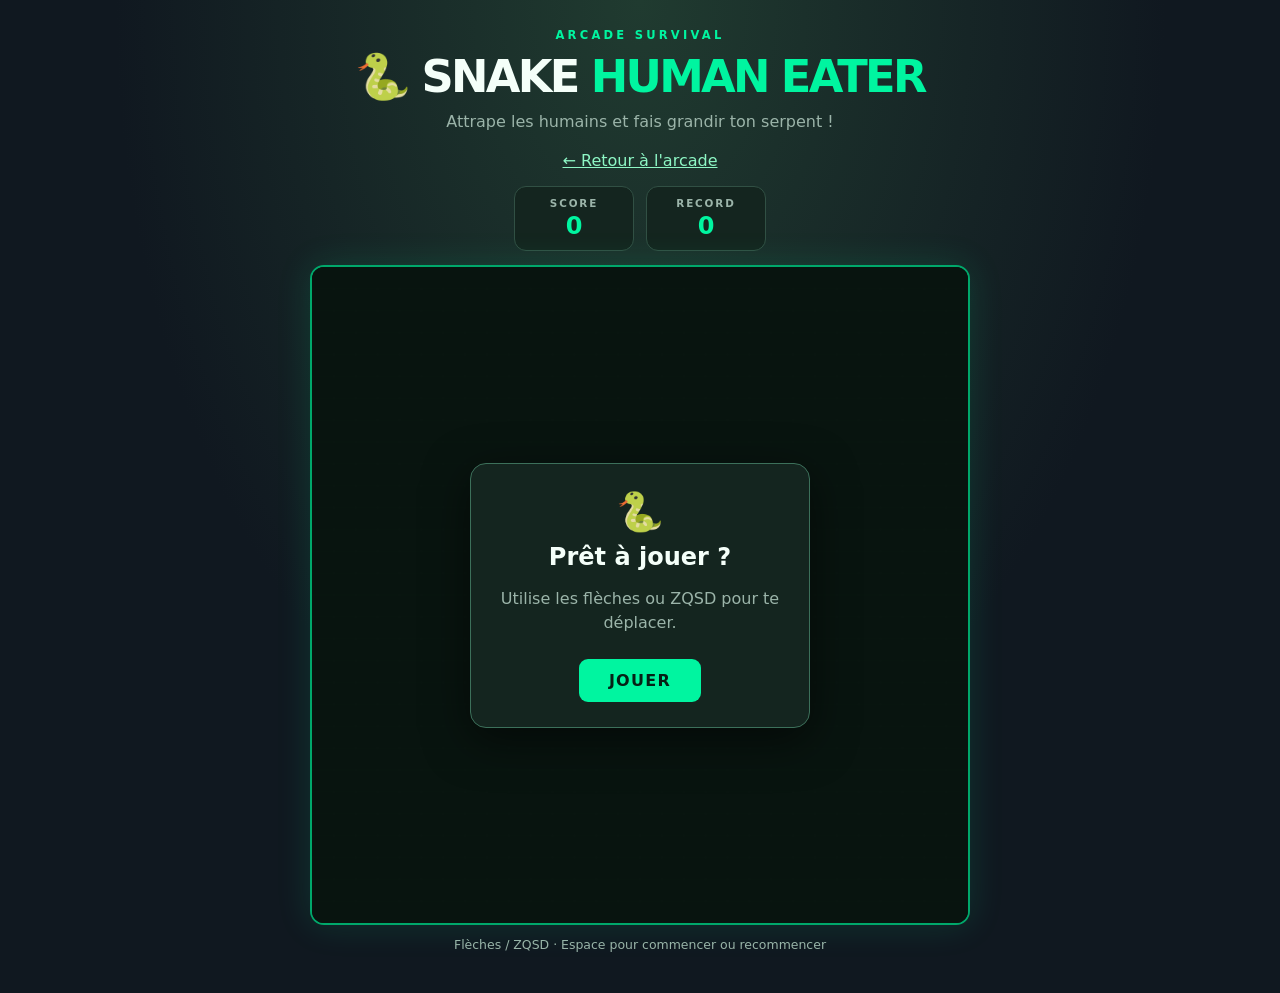
==== snake.html @ 97e8b2a7 "Keep Snake game on its own page" ====
<!DOCTYPE html>
<html lang="fr">
<head>
  <meta charset="UTF-8">
  <meta name="viewport" content="width=device-width, initial-scale=1.0">
  <meta name="theme-color" content="#101820">
  <title>Snake Human Eater</title>
  <link rel="stylesheet" href="style.css">
</head>
<body>
  <main class="game-shell">
    <header>
      <p class="eyebrow">ARCADE SURVIVAL</p>
      <h1>🐍 SNAKE <span>HUMAN EATER</span></h1>
      <p class="subtitle">Attrape les humains et fais grandir ton serpent !</p>
      <p><a href="index.html" style="color:#8ef7c5">← Retour à l'arcade</a></p>
    </header>
    <section class="hud" aria-label="Informations de jeu">
      <div class="stat"><span class="stat-label">SCORE</span><strong id="score">0</strong></div>
      <div class="stat"><span class="stat-label">RECORD</span><strong id="best">0</strong></div>
    </section>
    <div class="board-wrap">
      <canvas id="game" width="600" height="600" aria-label="Plateau du jeu Snake"></canvas>
      <div id="overlay" class="overlay">
        <div class="overlay-card">
          <div class="overlay-icon">🐍</div>
          <h2 id="overlay-title">Prêt à jouer ?</h2>
          <p id="message">Utilise les flèches ou ZQSD pour te déplacer.</p>
          <button id="start-button" type="button">JOUER</button>
        </div>
      </div>
    </div>
    <div class="controls" aria-label="Commandes">
      <button class="direction up" data-direction="up" aria-label="Haut">▲</button>
      <button class="direction left" data-direction="left" aria-label="Gauche">◀</button>
      <button class="direction down" data-direction="down" aria-label="Bas">▼</button>
      <button class="direction right" data-direction="right" aria-label="Droite">▶</button>
    </div>
    <p class="help">Flèches / ZQSD · Espace pour commencer ou recommencer</p>
  </main>
  <script src="game.js"></script>
</body>
</html>
---- style.css ----
:root {
  color-scheme: dark;
  --green: #00f5a0;
  --green-dark: #00a86b;
  --panel: #14251f;
  --muted: #9bb4a9;
}
* { box-sizing: border-box; }
body {
  margin: 0;
  min-height: 100vh;
  padding: 28px 16px;
  display: grid;
  place-items: center;
  background: radial-gradient(ellipse at top, #203b30 0%, #101820 58%);
  color: #f4fff9;
  font-family: Inter, ui-sans-serif, system-ui, -apple-system, BlinkMacSystemFont, "Segoe UI", sans-serif;
}
.game-shell { width: min(100%, 660px); text-align: center; }
.eyebrow { margin: 0 0 8px; color: var(--green); letter-spacing: .28em; font-size: .72rem; font-weight: 800; }
h1 { margin: 0; font-size: clamp(1.7rem, 6vw, 2.8rem); letter-spacing: -.06em; }
h1 span { color: var(--green); }
.subtitle { margin: 9px 0 20px; color: var(--muted); }
.hud { display: flex; justify-content: center; gap: 12px; margin: 0 auto 14px; }
.stat { min-width: 120px; padding: 10px 20px; border: 1px solid #315044; border-radius: 12px; background: #14251f; }
.stat-label { display: block; color: var(--muted); font-size: .65rem; letter-spacing: .18em; font-weight: 800; }
.stat strong { display: block; margin-top: 3px; color: var(--green); font-size: 1.5rem; font-variant-numeric: tabular-nums; }
.board-wrap { position: relative; overflow: hidden; border: 2px solid var(--green-dark); border-radius: 14px; background: #0d1d17; box-shadow: 0 0 35px #00f5a022; }
canvas { display: block; width: 100%; height: auto; }
.overlay { position: absolute; inset: 0; display: grid; place-items: center; padding: 20px; background: #07120dcc; }
.overlay.hidden { display: none; }
.overlay-card { max-width: 340px; padding: 25px; border: 1px solid #3c705a; border-radius: 16px; background: #14251f; box-shadow: 0 12px 45px #0008; }
.overlay-icon { font-size: 2.4rem; }
.overlay h2 { margin: 8px 0; }
.overlay p { color: var(--muted); line-height: 1.5; }
button { border: 0; cursor: pointer; font: inherit; }
#start-button { margin-top: 8px; padding: 12px 30px; border-radius: 9px; background: var(--green); color: #062116; font-weight: 900; letter-spacing: .08em; }
#start-button:hover { background: #79ffd0; }
.controls { display: grid; grid-template-columns: repeat(3, 48px); grid-template-rows: repeat(2, 44px); justify-content: center; gap: 5px; margin: 15px auto 8px; }
.direction { border: 1px solid #37634f; border-radius: 9px; background: #183328; color: var(--green); font-size: 1.1rem; touch-action: manipulation; }
.direction:active { background: var(--green-dark); color: white; }
.up { grid-column: 2; } .left { grid-column: 1; grid-row: 2; } .down { grid-column: 2; grid-row: 2; } .right { grid-column: 3; grid-row: 2; }
.help { color: var(--muted); font-size: .78rem; }
@media (min-width: 700px) { .controls { display: none; } }
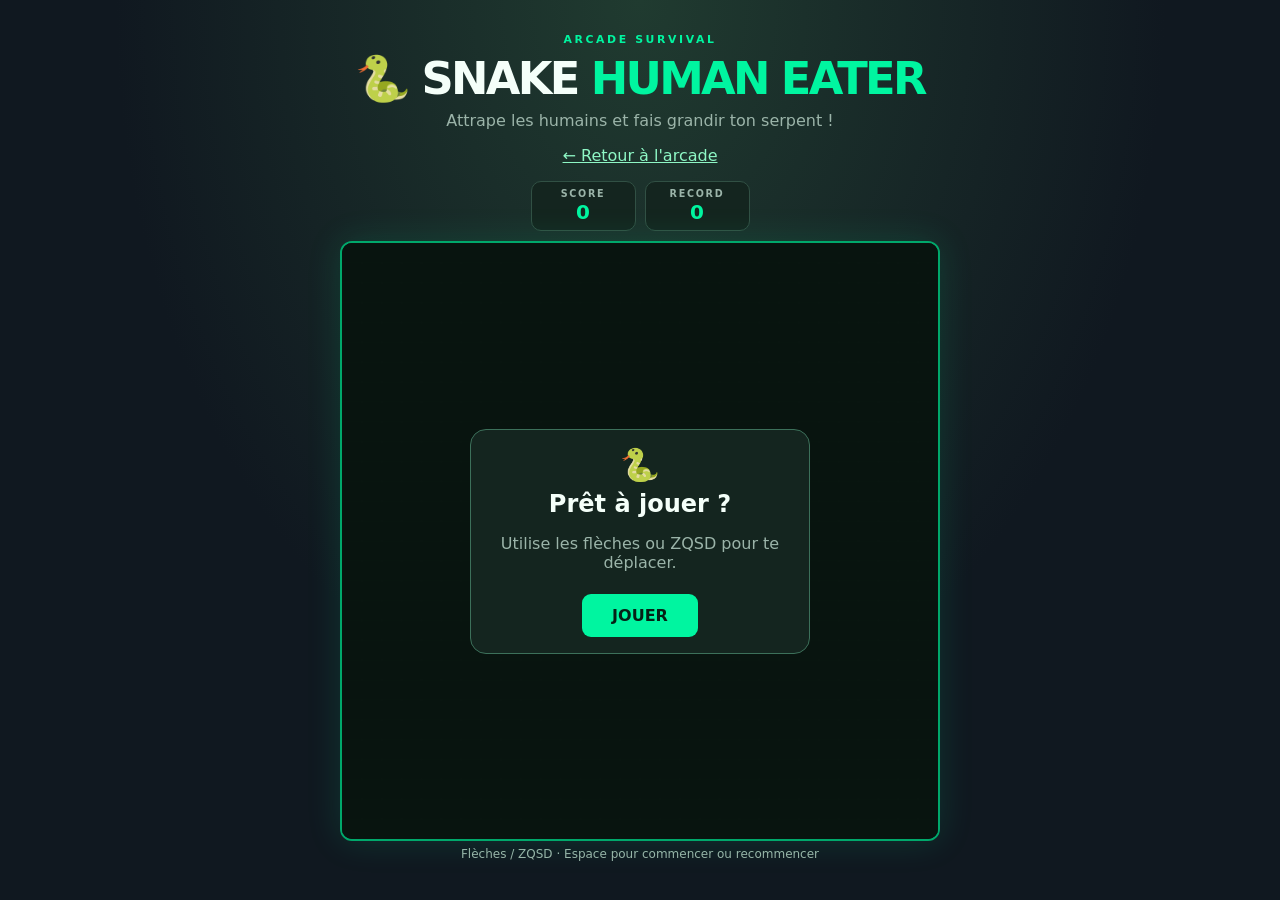
==== commit b22fb47d: "Optimize Snake viewport for mobile" ====
--- a/snake.html
+++ b/snake.html
@@ -2,7 +2,7 @@
 <html lang="fr">
 <head>
   <meta charset="UTF-8">
-  <meta name="viewport" content="width=device-width, initial-scale=1.0">
+  <meta name="viewport" content="width=device-width, initial-scale=1.0, viewport-fit=cover">
   <meta name="theme-color" content="#101820">
   <title>Snake Human Eater</title>
   <link rel="stylesheet" href="style.css">
--- a/style.css
+++ b/style.css
@@ -1,44 +1 @@
-:root {
-  color-scheme: dark;
-  --green: #00f5a0;
-  --green-dark: #00a86b;
-  --panel: #14251f;
-  --muted: #9bb4a9;
-}
-* { box-sizing: border-box; }
-body {
-  margin: 0;
-  min-height: 100vh;
-  padding: 28px 16px;
-  display: grid;
-  place-items: center;
-  background: radial-gradient(ellipse at top, #203b30 0%, #101820 58%);
-  color: #f4fff9;
-  font-family: Inter, ui-sans-serif, system-ui, -apple-system, BlinkMacSystemFont, "Segoe UI", sans-serif;
-}
-.game-shell { width: min(100%, 660px); text-align: center; }
-.eyebrow { margin: 0 0 8px; color: var(--green); letter-spacing: .28em; font-size: .72rem; font-weight: 800; }
-h1 { margin: 0; font-size: clamp(1.7rem, 6vw, 2.8rem); letter-spacing: -.06em; }
-h1 span { color: var(--green); }
-.subtitle { margin: 9px 0 20px; color: var(--muted); }
-.hud { display: flex; justify-content: center; gap: 12px; margin: 0 auto 14px; }
-.stat { min-width: 120px; padding: 10px 20px; border: 1px solid #315044; border-radius: 12px; background: #14251f; }
-.stat-label { display: block; color: var(--muted); font-size: .65rem; letter-spacing: .18em; font-weight: 800; }
-.stat strong { display: block; margin-top: 3px; color: var(--green); font-size: 1.5rem; font-variant-numeric: tabular-nums; }
-.board-wrap { position: relative; overflow: hidden; border: 2px solid var(--green-dark); border-radius: 14px; background: #0d1d17; box-shadow: 0 0 35px #00f5a022; }
-canvas { display: block; width: 100%; height: auto; }
-.overlay { position: absolute; inset: 0; display: grid; place-items: center; padding: 20px; background: #07120dcc; }
-.overlay.hidden { display: none; }
-.overlay-card { max-width: 340px; padding: 25px; border: 1px solid #3c705a; border-radius: 16px; background: #14251f; box-shadow: 0 12px 45px #0008; }
-.overlay-icon { font-size: 2.4rem; }
-.overlay h2 { margin: 8px 0; }
-.overlay p { color: var(--muted); line-height: 1.5; }
-button { border: 0; cursor: pointer; font: inherit; }
-#start-button { margin-top: 8px; padding: 12px 30px; border-radius: 9px; background: var(--green); color: #062116; font-weight: 900; letter-spacing: .08em; }
-#start-button:hover { background: #79ffd0; }
-.controls { display: grid; grid-template-columns: repeat(3, 48px); grid-template-rows: repeat(2, 44px); justify-content: center; gap: 5px; margin: 15px auto 8px; }
-.direction { border: 1px solid #37634f; border-radius: 9px; background: #183328; color: var(--green); font-size: 1.1rem; touch-action: manipulation; }
-.direction:active { background: var(--green-dark); color: white; }
-.up { grid-column: 2; } .left { grid-column: 1; grid-row: 2; } .down { grid-column: 2; grid-row: 2; } .right { grid-column: 3; grid-row: 2; }
-.help { color: var(--muted); font-size: .78rem; }
-@media (min-width: 700px) { .controls { display: none; } }
+:root{color-scheme:dark;--green:#00f5a0;--green-dark:#00a86b;--muted:#9bb4a9}*{box-sizing:border-box}html{min-height:100%;background:#101820}body{margin:0;min-height:100vh;min-height:100dvh;padding:12px;display:grid;place-items:center;background:radial-gradient(ellipse at top,#203b30 0%,#101820 58%);color:#f4fff9;font-family:Inter,ui-sans-serif,system-ui,sans-serif}.game-shell{width:min(100%,660px);text-align:center}.eyebrow{margin:0 0 6px;color:var(--green);letter-spacing:.24em;font-size:.68rem;font-weight:800}h1{margin:0;font-size:clamp(1.35rem,5vw,2.8rem);letter-spacing:-.06em}h1 span{color:var(--green)}.subtitle{margin:6px 0 10px;color:var(--muted)}.hud{display:flex;justify-content:center;gap:9px;margin:0 auto 10px}.stat{min-width:105px;padding:6px 16px;border:1px solid #315044;border-radius:10px;background:#14251f}.stat-label{display:block;color:var(--muted);font-size:.6rem;letter-spacing:.18em;font-weight:800}.stat strong{display:block;margin-top:1px;color:var(--green);font-size:1.25rem}.board-wrap{position:relative;width:min(100%,600px);margin-inline:auto;overflow:hidden;border:2px solid var(--green-dark);border-radius:12px;background:#0d1d17;box-shadow:0 0 35px #00f5a022;touch-action:none}canvas{display:block;width:100%;height:auto;touch-action:none}.overlay{position:absolute;inset:0;display:grid;place-items:center;padding:14px;background:#07120dcc}.overlay.hidden{display:none}.overlay-card{max-width:340px;padding:16px;border:1px solid #3c705a;border-radius:16px;background:#14251f}.overlay-icon{font-size:2rem}.overlay h2{margin:6px 0}.overlay p{color:var(--muted)}button{border:0;cursor:pointer;font:inherit;touch-action:manipulation;user-select:none;-webkit-user-select:none}#start-button{margin-top:6px;padding:12px 30px;border-radius:9px;background:var(--green);color:#062116;font-weight:900}.controls{display:grid;grid-template-columns:repeat(3,58px);grid-template-rows:repeat(2,52px);justify-content:center;gap:7px;margin:10px auto 5px}.direction{border:1px solid #37634f;border-radius:12px;background:#183328;color:var(--green);font-size:1.3rem}.direction:active{background:var(--green-dark);color:white}.up{grid-column:2}.left{grid-column:1;grid-row:2}.down{grid-column:2;grid-row:2}.right{grid-column:3;grid-row:2}.help{margin:6px 0;color:var(--muted);font-size:.75rem}@media(min-width:760px) and (orientation:landscape){.controls{display:none}}@media(max-width:759px) and (orientation:landscape){body{padding:5px 10px;display:block}.game-shell{width:100%;display:grid;grid-template-columns:minmax(0,1fr) auto;grid-template-rows:auto auto 1fr auto;column-gap:12px;align-items:center}.game-shell header{grid-column:1/-1;display:flex;align-items:center;justify-content:center;gap:8px;flex-wrap:wrap}.eyebrow{margin:0}.game-shell h1{font-size:clamp(1rem,3vw,1.5rem)}.subtitle{margin:0}.hud{grid-column:1/-1;margin:2px auto 4px}.stat{padding:3px 12px;min-width:78px}.stat strong{font-size:1rem}.board-wrap{grid-column:1;grid-row:3;width:min(72dvh,calc(100vw - 125px),520px);justify-self:end}.controls{grid-column:2;grid-row:3;margin:0;align-self:center;grid-template-columns:repeat(3,46px);grid-template-rows:repeat(2,46px);gap:5px}.help{grid-column:1/-1;margin:3px;font-size:.62rem}}@media(max-height:430px) and (orientation:landscape){.game-shell header .subtitle{display:none}.board-wrap{width:min(66dvh,calc(100vw - 115px),390px)}.controls{grid-template-columns:repeat(3,40px);grid-template-rows:repeat(2,40px)}}
